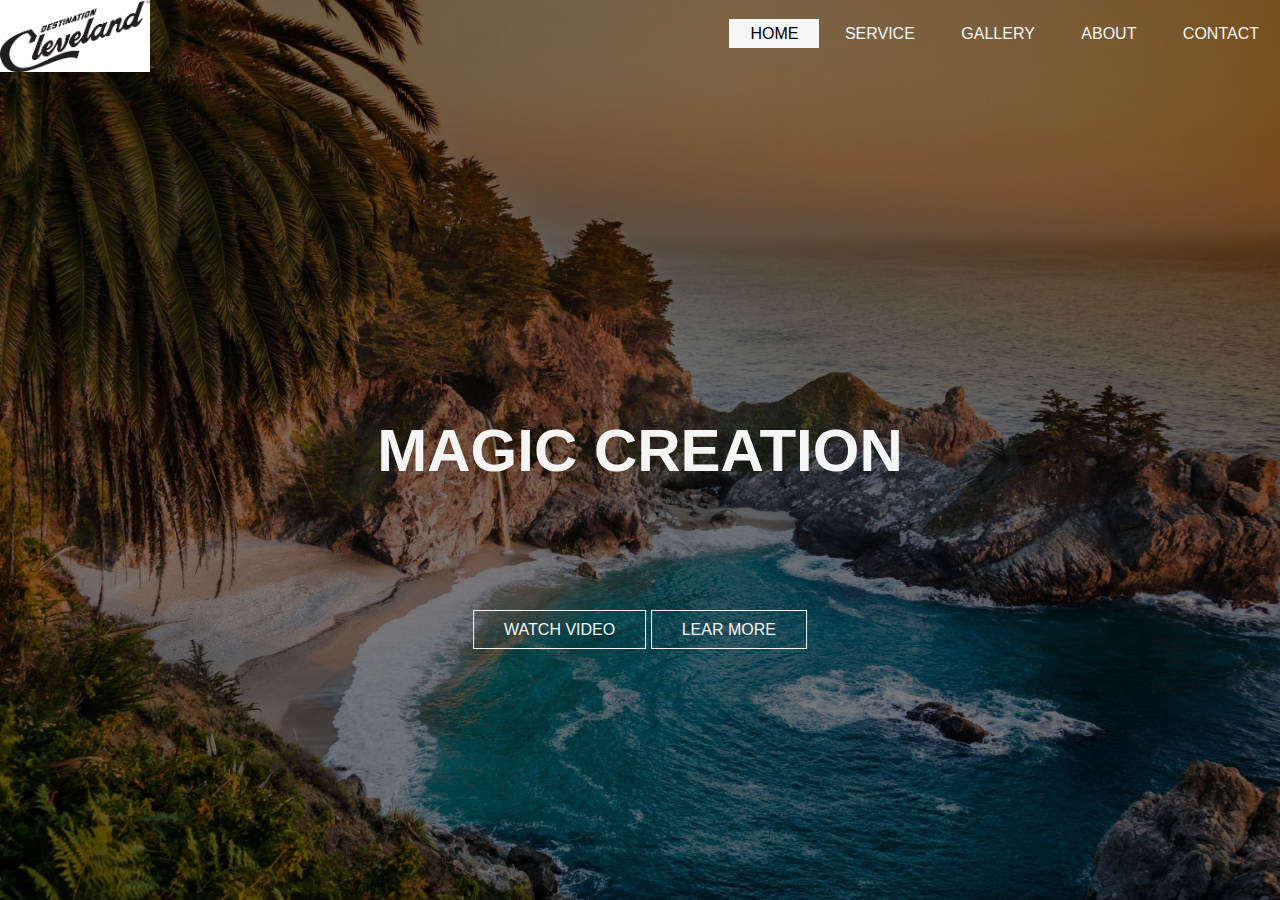
==== web/index.html @ 4b0e7074 "Add files via upload" ====
<!DOCTYPE html>
<html lang="en">
<head>
    <meta charset="UTF-8">
    <meta name="viewport" content="width=device-width, initial-scale=1.0">
    <title>webpage</title>
    <link rel="stylesheet" href="style.css">
</head>
<body>
    <header>


        <div class="main">
              <div class="logo">
        <img src="cl.png">
              </div>
              <ul>
          
                     <li class="active"><a href="#">HOME</a></li>
                     <li><a href="#">SERVICE</a></li>
                     <li><a href="#">GALLERY</a></li>
                     <li><a href="#">ABOUT</a></li>
                     <li><a href="#">CONTACT</a></li>

                     </ul>



        </div>
   <div class="title">

<h1> MAGIC CREATION  </h1>

   </div>
   <div class="button">
       <a href="https://www.youtube.com/watch?v=bZkLuCgORi4" class="btn"> WATCH VIDEO</a>
       <a href="file:///C:/Users/Win/Desktop/w/index.html" class="btn"> LEAR MORE</a>

   </div>
    </header>
</body>
</html>
---- web/style.css ----
*{
    margin: 0%;
    padding: 0%;
    font-family: 'Franklin Gothic Medium', 'Arial Narrow', Arial, sans-serif;

}
header{

    background-image:linear-gradient(rgba(0,0,0,0.5),rgba(0,0,0,0.5)),url(v.png) ;
    height: 100vh;
    background-size: cover;
    background-position: center;
}
ul{
    float: right;
    list-style: none;
    margin-top: 25px;

}
ul li{
    display: inline-block;

}
ul li a{
    text-decoration: none;
    color: whitesmoke;
    padding: 5px 20px;
    border: 1px solid transparent;
    transition: 0.6s ease;

}
ul li a:hover{
    background-color: whitesmoke;
    color: black;

}
ul li.active a{
    background-color: whitesmoke;
    color: black;
}
.logo img{
    float: left;
    width: 150px;
    height: auto;
}
.title{
    position: absolute;
    top: 50%;
    left: 50%;
    transform: translate(-50% ,-50%);
}
.title h1{
    color: whitesmoke;
    font-size: 60px;
    
}
.button{
    position: absolute;
    top: 70%;
    left: 50%;
    transform: translate(-50% ,-50%);
}
.btn{
    border: 1px solid whitesmoke;
    padding: 10px 30px;
    color: whitesmoke;
    text-decoration: none;
    transition: 0.6s ease;
}
.btn:hover{
    background-color: whitesmoke;
    color: black;
}
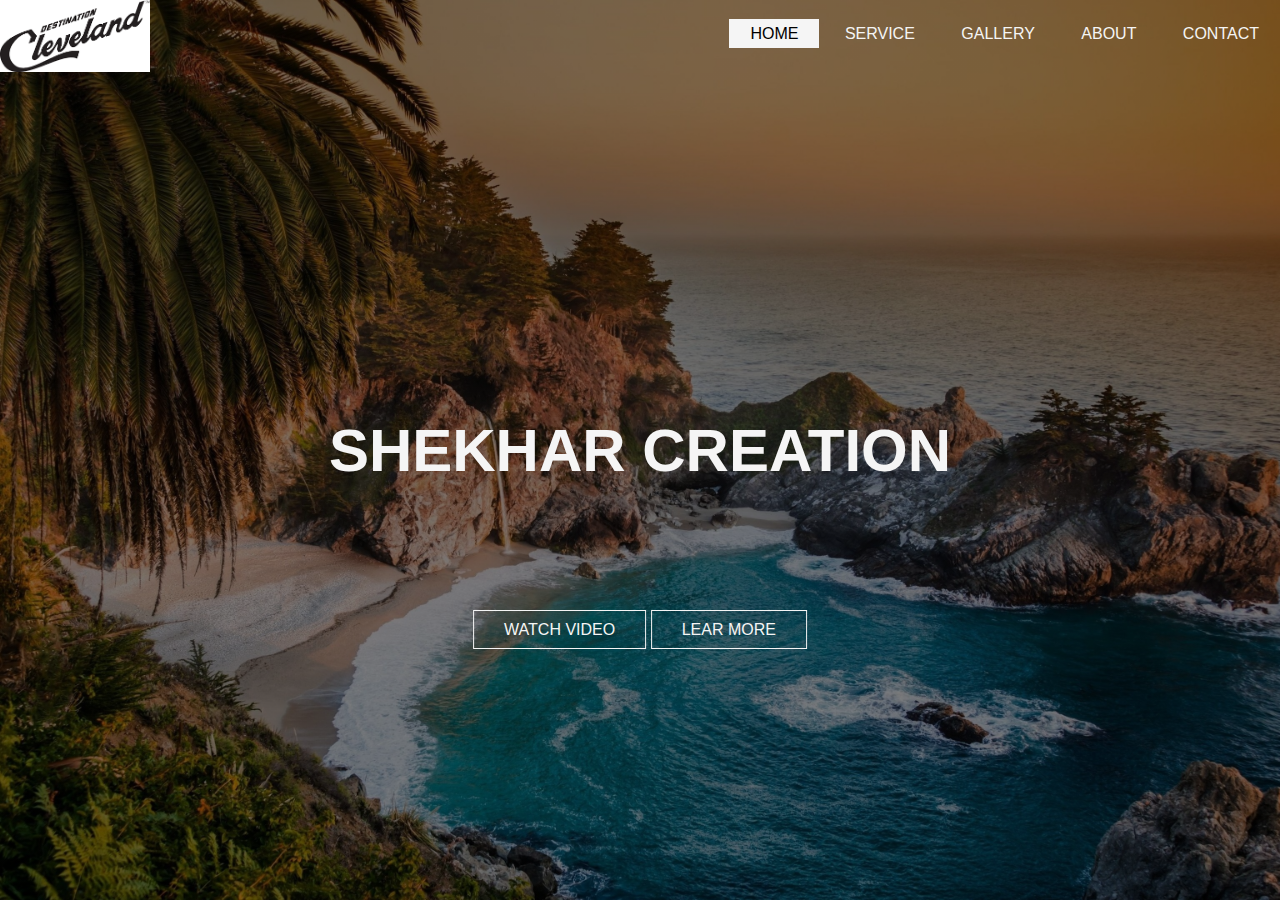
==== commit b324143f: "CHANGE SOME SYNTAX" ====
--- a/web/index.html
+++ b/web/index.html
@@ -29,7 +29,7 @@
         </div>
    <div class="title">
 
-<h1> MAGIC CREATION  </h1>
+<h1> SHEKHAR CREATION  </h1>
 
    </div>
    <div class="button">
@@ -39,4 +39,4 @@
    </div>
     </header>
 </body>
-</html>+</html>
